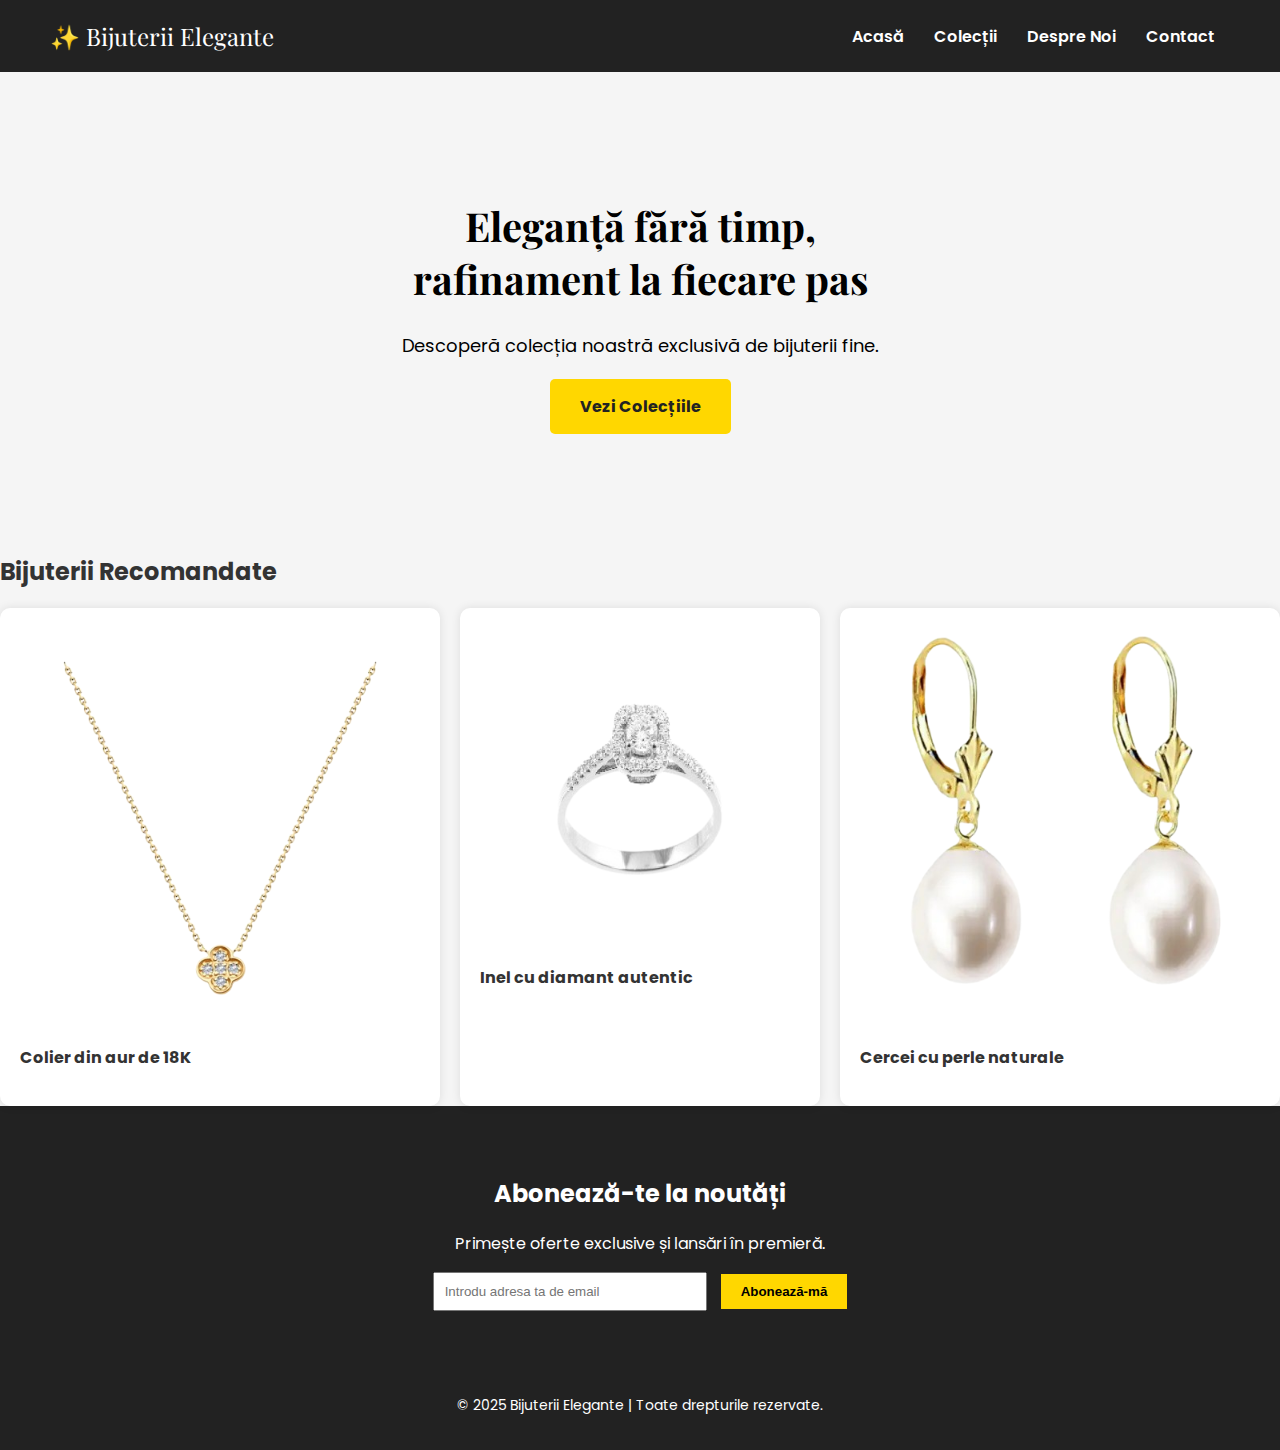
==== index.html @ ebba8fa1 "1" ====
<!DOCTYPE html>
<html lang="ro">
<head>
    <meta charset="UTF-8">
    <meta name="viewport" content="width=device-width, initial-scale=1.0">
    <title>Bijuterii Elegante</title>
    <link rel="stylesheet" href="styles.css">
    <link rel="preconnect" href="https://fonts.googleapis.com">
    <link href="https://fonts.googleapis.com/css2?family=Playfair+Display:wght@500;700&family=Poppins:wght@300;400;600&display=swap" rel="stylesheet">
</head>
<body>

    <header>
        <div class="logo">✨ Bijuterii Elegante</div>
        <nav>
            <ul>
                <li><a href="#">Acasă</a></li>
                <li><a href="#collection">Colecții</a></li>
                <li><a href="about.html">Despre Noi</a></li>
                <li><a href="#newsletter">Contact</a></li>
            </ul>
        </nav>
    </header>

    <section class="hero">
        <h1>Eleganță fără timp,<br> rafinament la fiecare pas</h1>
        <p>Descoperă colecția noastră exclusivă de bijuterii fine.</p>
        <a href="#collection" class="btn">Vezi Colecțiile</a>
    </section>

    <section id="collection">
        <h2>Bijuterii Recomandate</h2>
        <div class="items">
            <div class="item">
                <img src="./photos/colier.png" alt="Colier Aur">
                <p>Colier din aur de 18K</p>
            </div>
            <div class="item">
                <img src="./photos/inel.png" alt="Inel Diamant">
                <p>Inel cu diamant autentic</p>
            </div>
            <div class="item">
                <img src="./photos/cercei.png" alt="Cercei Perle">
                <p>Cercei cu perle naturale</p>
            </div>
        </div>
    </section>

    <section id="newsletter">
        <h2>Abonează-te la noutăți</h2>
        <p>Primește oferte exclusive și lansări în premieră.</p>
        <form>
            <input type="email" placeholder="Introdu adresa ta de email">
            <button type="submit">Abonează-mă</button>
        </form>
    </section>

    <footer>
        <p>&copy; 2025 Bijuterii Elegante | Toate drepturile rezervate.</p>
    </footer>

</body>
</html>
---- styles.css ----
/* Setări generale */
body {
    font-family: 'Poppins', sans-serif;
    margin: 0;
    padding: 0;
    background-color: #f5f5f5;
    color: #333;
}

/* Header */
header {
    display: flex;
    justify-content: space-between;
    align-items: center;
    padding: 20px 50px;
    background-color: #222;
    color: white;
}

.logo {
    font-family: 'Playfair Display', serif;
    font-size: 24px;
}

nav ul {
    list-style: none;
    padding: 0;
    margin: 0;
    display: flex;
}

nav ul li {
    margin: 0 15px;
}

nav ul li a {
    color: white;
    text-decoration: none;
    font-weight: 600;
    transition: color 0.3s;
}

nav ul li a:hover {
    color: gold;
}


/* Hero Section */
.hero {
    text-align: center;
    padding: 100px 20px;
    background: url('https://source.unsplash.com/1600x900/?jewelry,luxury') center/cover no-repeat;
    color: rgb(0, 0, 0);
}

.hero h1 {
    font-size: 40px;
    font-family: 'Playfair Display', serif;
}

.hero p {
    font-size: 18px;
    margin: 20px 0;
}

.btn {
    background: gold;
    padding: 15px 30px;
    text-decoration: none;
    color: #222;
    font-weight: bold;
    border-radius: 5px;
    display: inline-block;
    transition: background 0.3s;
}

.btn:hover {
    background: #e6b800;
}

/* Colecție */
.collection {
    text-align: center;
    padding: 50px 20px;
}

.collection h2 {
    font-size: 30px;
    margin-bottom: 20px;
}

.items {
    display: flex;
    justify-content: center;
    gap: 20px;
}

.item {
    background: white;
    padding: 20px;
    border-radius: 10px;
    box-shadow: 0 0 10px rgba(0, 0, 0, 0.1);
}

.item img {
    width: 100%;
    border-radius: 10px;
}

.item p {
    font-weight: bold;
    margin-top: 10px;
}

/* Newsletter */
#newsletter {
    text-align: center;
    padding: 50px 20px;
    background: #222;
    color: white;
}

#newsletter input {
    padding: 10px;
    width: 250px;
    margin-right: 10px;
}

#newsletter button {
    padding: 10px 20px;
    background: gold;
    border: none;
    cursor: pointer;
    font-weight: bold;
}

#newsletter button:hover {
    background: #e6b800;
}

/* Footer */
footer {
    text-align: center;
    padding: 20px;
    background: #222;
    color: white;
    font-size: 14px;
}

/* Despre Noi - Hero */
.about-hero {
    text-align: center;
    padding: 80px 20px;
    background: url('https://source.unsplash.com/1600x700/?luxury,jewelry') center/cover no-repeat;
    color: rgb(0, 0, 0);
}

.about-hero h1 {
    font-size: 40px;
    font-family: 'Playfair Display', serif;
}

.about-hero p {
    font-size: 18px;
    margin-top: 10px;
}

/* Despre Noi - Conținut */
.about-content {
    display: flex;
    align-items: center;
    justify-content: space-around;
    padding: 60px 10%;
}

.about-text {
    max-width: 500px;
}

.about-text h2 {
    font-size: 28px;
    color: #222;
    margin-bottom: 10px;
}

.about-text p {
    font-size: 16px;
    line-height: 1.6;
    color: #555;
}

.about-image img {
    max-width: 100%;
    border-radius: 10px;
    box-shadow: 0 0 10px rgba(0, 0, 0, 0.2);
}

/* Echipa */
.team {
    text-align: center;
    padding: 50px 20px;
    background-color: #f9f9f9;
}

.team h2 {
    font-size: 30px;
    margin-bottom: 20px;
}

.team-members {
    display: flex;
    justify-content: center;
    gap: 40px;
    flex-wrap: wrap;
}

.member {
    background: white;
    padding: 20px;
    border-radius: 10px;
    text-align: center;
    box-shadow: 0 0 10px rgba(0, 0, 0, 0.1);
    width: 200px;
}

.member img {
    width: 100px;
    height: 100px;
    border-radius: 50%;
}

.member h3 {
    margin-top: 10px;
    font-size: 18px;
}

.member p {
    font-size: 14px;
    color: #777;
}

/* Buton Înapoi */
.back-home {
    text-align: center;
    margin: 30px 0;
}

.back-home .btn {
    background: gold;
    padding: 12px 24px;
    text-decoration: none;
    color: #222;
    font-weight: bold;
    border-radius: 5px;
    display: inline-block;
    transition: background 0.3s;
}

.back-home .btn:hover {
    background: #e6b800;
}

/* Footer */
footer {
    text-align: center;
    padding: 20px;
    background: #222;
    color: white;
    font-size: 14px;
}
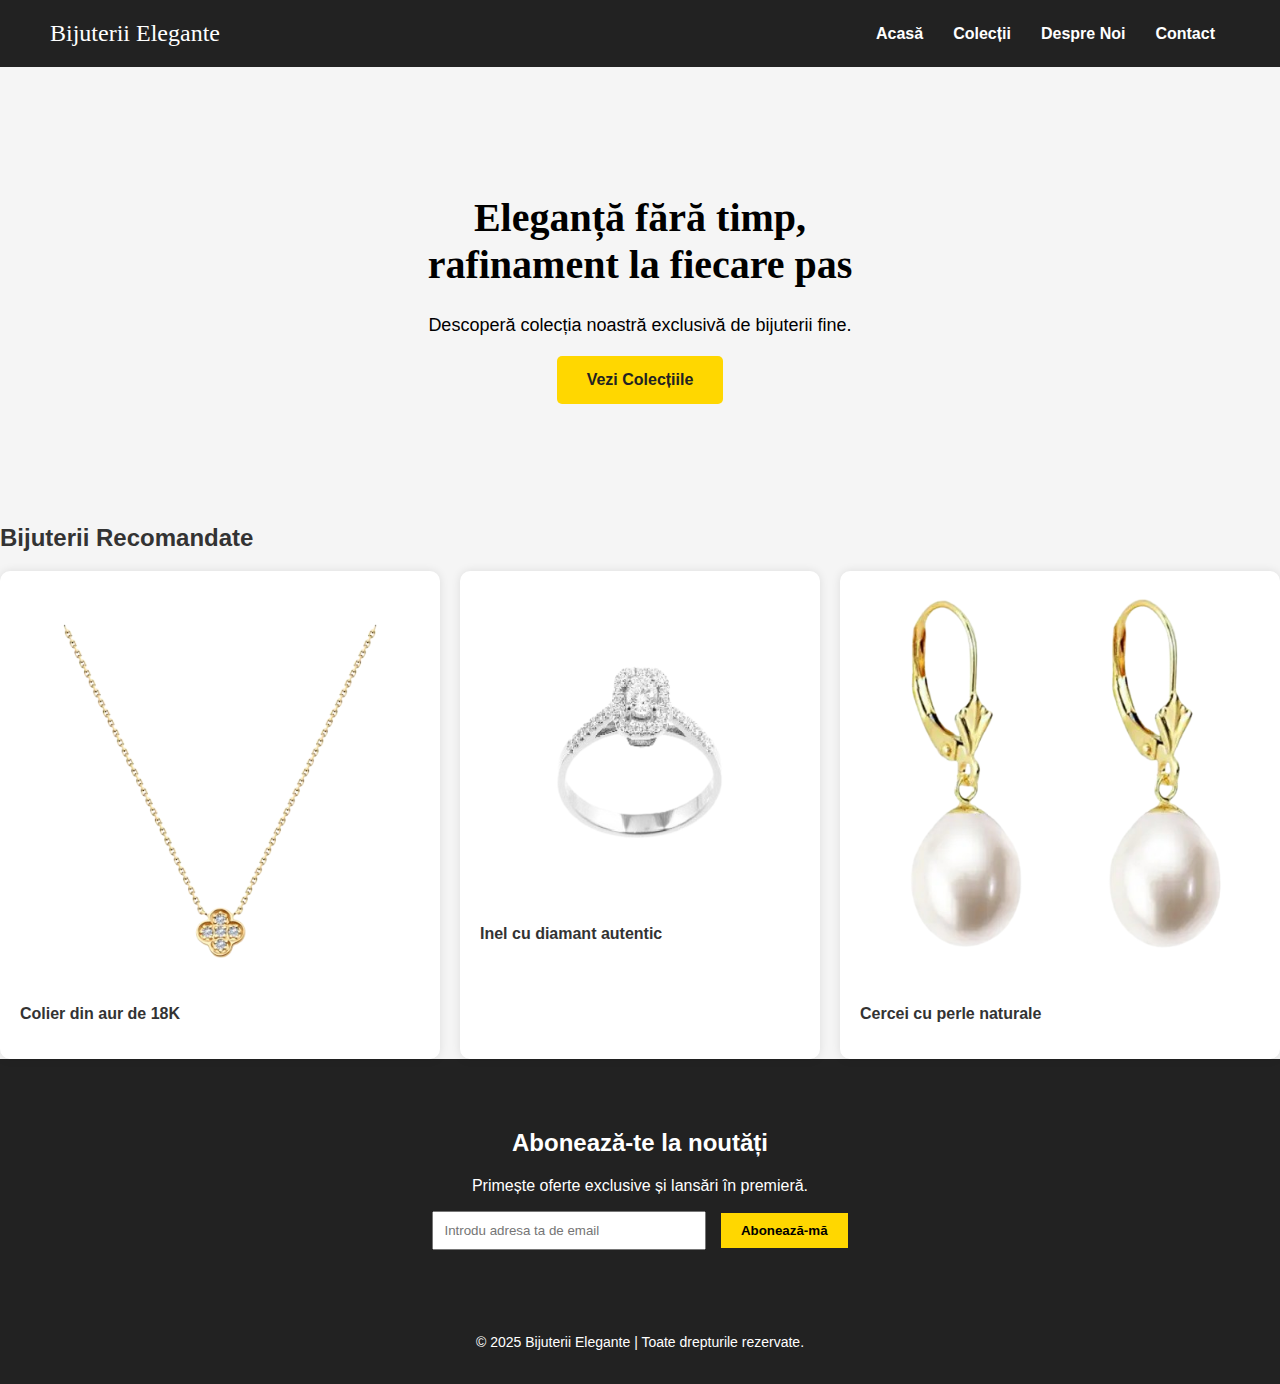
==== commit 27f63f24: "Update" ====
--- a/index.html
+++ b/index.html
@@ -5,13 +5,11 @@
     <meta name="viewport" content="width=device-width, initial-scale=1.0">
     <title>Bijuterii Elegante</title>
     <link rel="stylesheet" href="styles.css">
-    <link rel="preconnect" href="https://fonts.googleapis.com">
-    <link href="https://fonts.googleapis.com/css2?family=Playfair+Display:wght@500;700&family=Poppins:wght@300;400;600&display=swap" rel="stylesheet">
 </head>
 <body>
 
     <header>
-        <div class="logo">✨ Bijuterii Elegante</div>
+        <div class="logo"> Bijuterii Elegante</div>
         <nav>
             <ul>
                 <li><a href="#">Acasă</a></li>
@@ -55,6 +53,8 @@
         </form>
     </section>
 
+    <script src="script.js"></script>
+
     <footer>
         <p>&copy; 2025 Bijuterii Elegante | Toate drepturile rezervate.</p>
     </footer>
